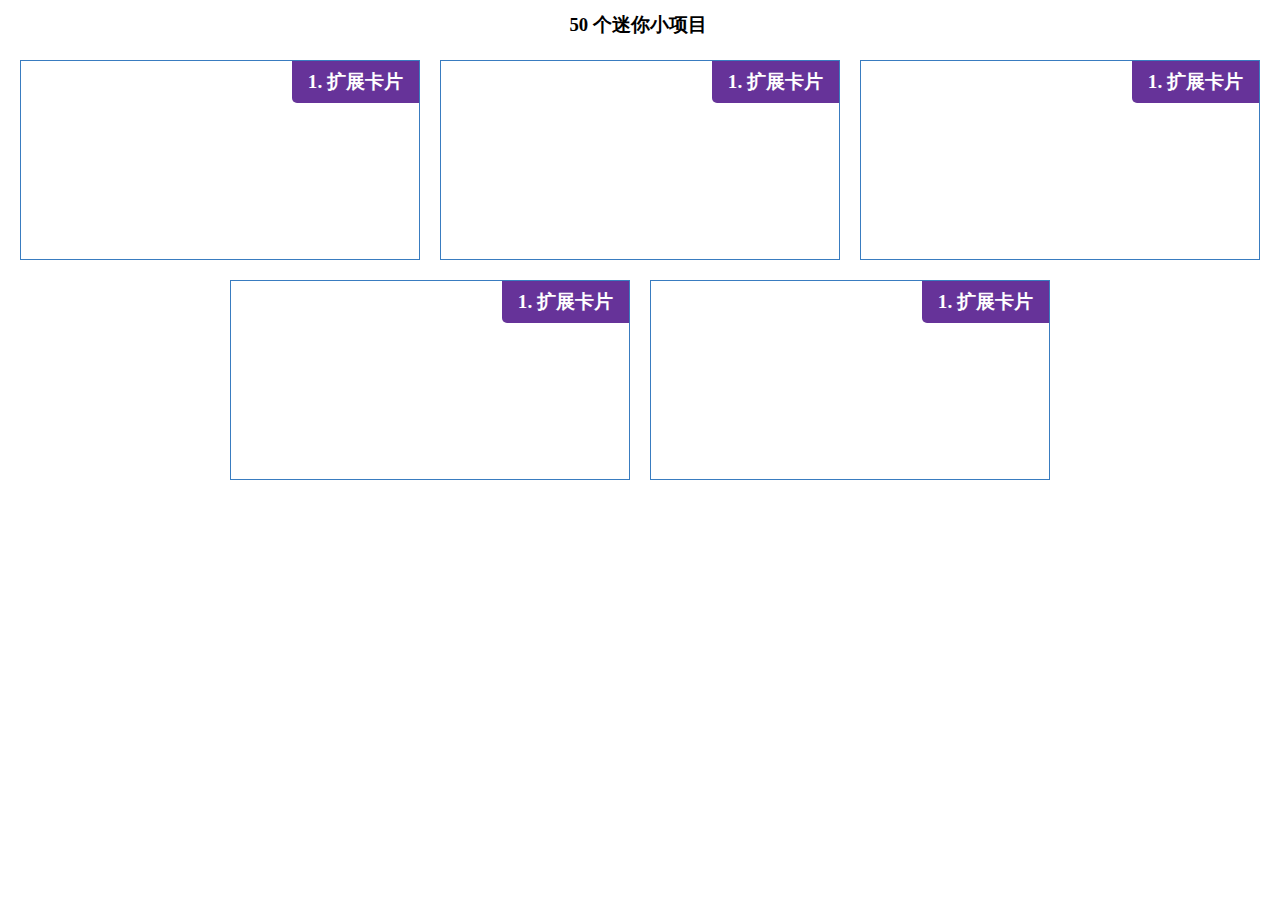
==== 50projects/index.html @ 1a29f206 "Add files via upload" ====
<!DOCTYPE html>
<html lang="en">

<head>
  <meta charset="UTF-8">
  <meta http-equiv="X-UA-Compatible" content="IE=edge">
  <meta name="viewport" content="width=device-width, initial-scale=1.0">
  <link rel="stylesheet" href="style.css">
  <title>迷你项目</title>
</head>

<body>
  <div class="container">
    <div class="header">
      <h3>50 个迷你小项目</h3>
    </div>

    <div class="content">
      <div onclick="window.open('https://glghkkll.github.io/50projects/expanding-cards/index.html')" class="card" style="background-image: url('./images/project1.png');">
        <h3>1. 扩展卡片</h3>
      </div>
      <div class="card" style="background-image: url('./images/project1.png');">
        <h3>1. 扩展卡片</h3>
      </div>
      <div class="card" style="background-image: url('./images/project1.png');">
        <h3>1. 扩展卡片</h3>
      </div>
      <div class="card" style="background-image: url('./images/project1.png');">
        <h3>1. 扩展卡片</h3>
      </div>
      <div class="card" style="background-image: url('./images/project1.png');">
        <h3>1. 扩展卡片</h3>
      </div>
    </div>
  </div>

</body>

</html>
---- 50projects/style.css ----
* {
    box-sizing: border-box;
}

body {
    height: 100vh;
    margin: 0;
}

.container .header {
    height: 50px;
    line-height: 50px;
    width: 141px;
    margin: 0 auto;
}
.container .header h3 {
    margin: 0;
}

.content {
    display: flex;
    justify-content: center;
    flex-wrap: wrap;
    align-content: space-between;
}
.content .card {
    background-size: contain;
    background-position: center;
    background-repeat: no-repeat;
    height: 200px;
    width: 400px;
    margin: 10px;
    position: relative;
    border: 1px solid #397cc0;
    cursor: pointer;
}
.content .card:hover {
    box-shadow: 0 6px 16px -8px #00000014, 0 9px 28px #0000000d, 0 12px 48px 16px #00000008;
}

.content .card h3 {
    margin: 0;
    position: absolute;
    right: 0;
    top: 0;
    background-color: rebeccapurple;
    color: #fff;
    border-bottom-left-radius: 5px;
    font-size: 1.2rem;
    padding: 0.5rem 1rem;
}
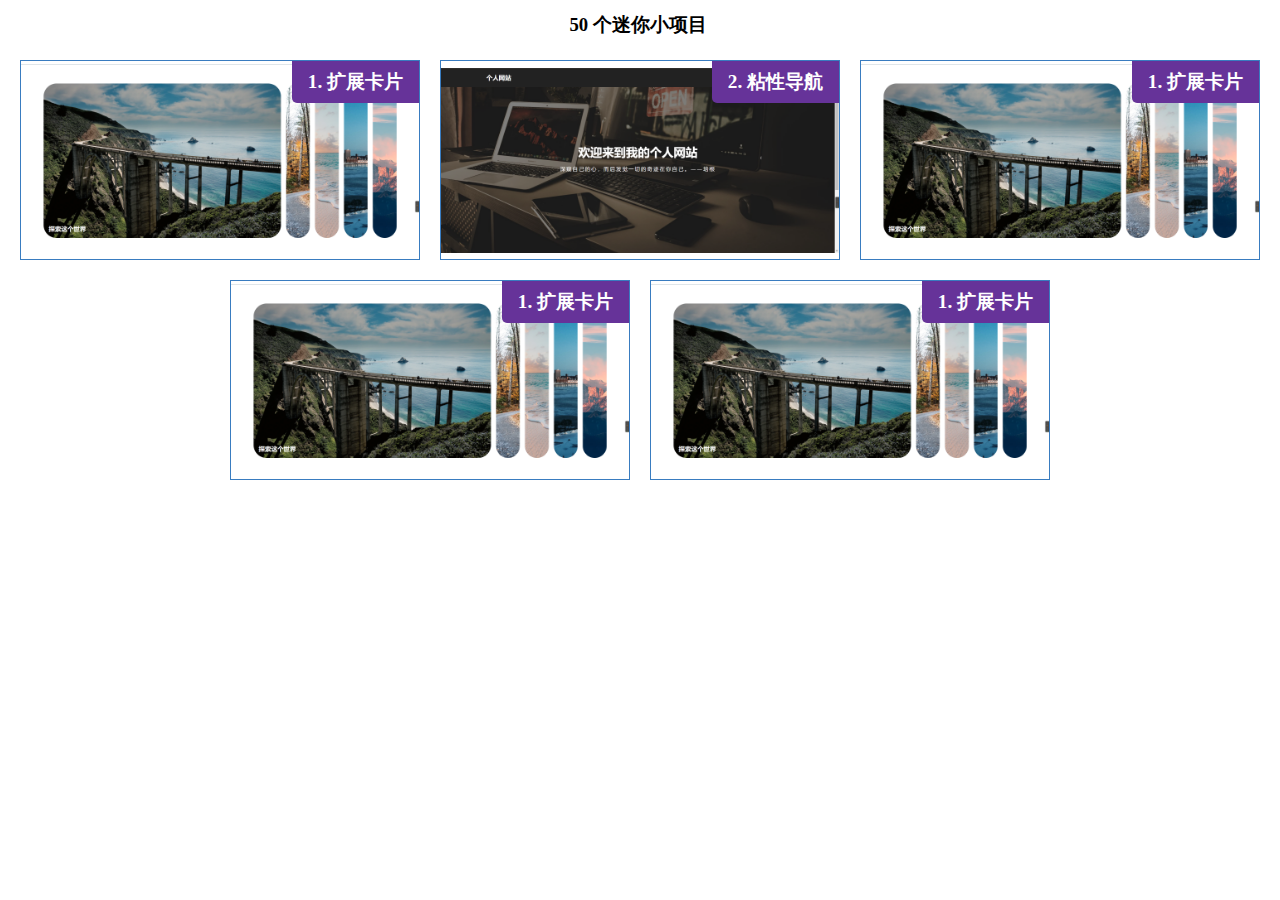
==== commit d441207e: "添加项目" ====
--- a/50projects/index.html
+++ b/50projects/index.html
@@ -16,11 +16,11 @@
     </div>
 
     <div class="content">
-      <div onclick="window.open('https://glghkkll.github.io/50projects/expanding-cards/index.html')" class="card" style="background-image: url('./images/project1.png');">
+      <div onclick="window.open('https://glghkkll.github.io/50projects/expanding-cards')" class="card" style="background-image: url('./images/expanding-cards.png');">
         <h3>1. 扩展卡片</h3>
       </div>
-      <div class="card" style="background-image: url('./images/project1.png');">
-        <h3>1. 扩展卡片</h3>
+      <div onclick="window.open('https://glghkkll.github.io/50projects/sticky-navbar')" class="card" style="background-image: url('./images/sticky-navbar.png');">
+        <h3>2. 粘性导航</h3>
       </div>
       <div class="card" style="background-image: url('./images/project1.png');">
         <h3>1. 扩展卡片</h3>
--- a/50projects/style.css
+++ b/50projects/style.css
@@ -33,9 +33,10 @@
     position: relative;
     border: 1px solid #397cc0;
     cursor: pointer;
+    transition: all 0.4s ease-in;
 }
 .content .card:hover {
-    box-shadow: 0 6px 16px -8px #00000014, 0 9px 28px #0000000d, 0 12px 48px 16px #00000008;
+    box-shadow: 0 6px 16px -8px #00000044, 0 9px 28px #00000044, 0 12px 48px 16px #00000044;
 }
 
 .content .card h3 {
